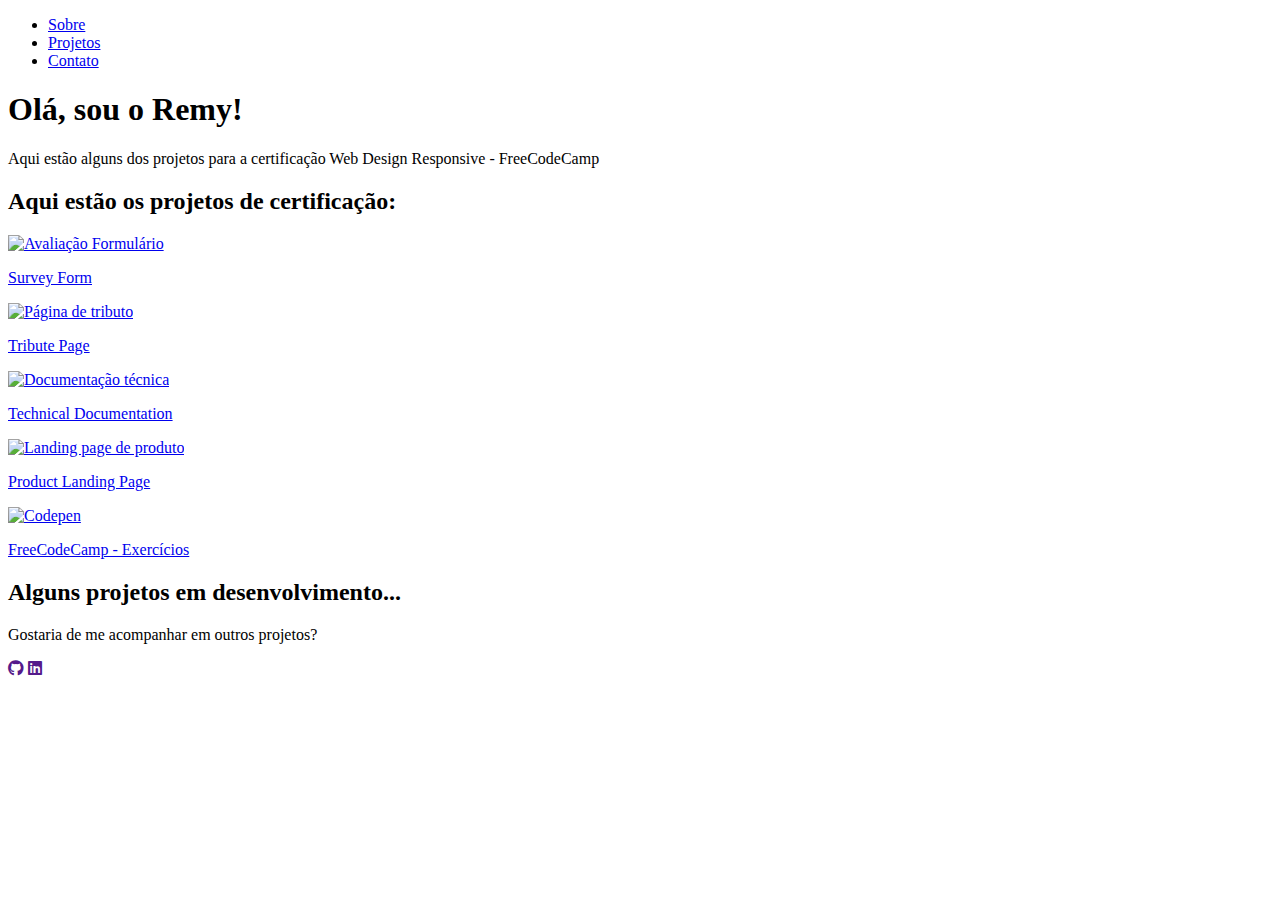
==== index.html @ e97b7873 "personalPortfolio" ====
<!DOCTYPE html>
<html lang="pt-br">
<head>
    <meta charset="UTF-8">
    <meta name="viewport" content="width=device-width, initial-scale=1.0">
    <link rel="stylesheet" href="./styles.css">
    <link rel="stylesheet" href="https://cdnjs.cloudflare.com/ajax/libs/font-awesome/6.7.2/css/all.min.css" integrity="sha512-Evv84Mr4kqVGRNSgIGL/F/aIDqQb7xQ2vcrdIwxfjThSH8CSR7PBEakCr51Ck+w+/U6swU2Im1vVX0SVk9ABhg==" crossorigin="anonymous" referrerpolicy="no-referrer" />
    <title>Portfólio Pessoal</title>
</head>
<body>
    <nav id="navbar">
        <ul id="nav-list">
            <li><a href="#welcome-section">Sobre</a></li>
            <li><a href="#projects">Projetos</a></li>
            <li><a href="#contact">Contato</a></li>
        </ul>
    </nav>
    <section id="welcome-section" class="welcome-section">
        <h1>Olá, sou o Remy!</h1>
        <p>Aqui estão alguns dos projetos para a certificação Web Design Responsive - FreeCodeCamp</p>
    </section>
    <section id="projects" class="projects">
        <h2>Aqui estão os projetos de certificação:</h2>
        <div class="projects-grid">
            <a href="https://github.com/remyfonseca/freecodecamp-WebDesign/tree/main/surveyForm" target="_blank"><img src="./assets/surveyform.png" alt="Avaliação Formulário" class="project-img"><p class="project-title">Survey Form</p></a>
            <a href="https://github.com/remyfonseca/freecodecamp-WebDesign/tree/main/tributePage" target="_blank"><img src="./assets/tributePage.png" alt="Página de tributo" class="project-img"><p class="project-title">Tribute Page</p></a>
            <a href="https://github.com/remyfonseca/freecodecamp-WebDesign/tree/main/technicalDocumentationPage" target="_blank"><img src="./assets/technicalDocumentation.png" alt="Documentação técnica" class="project-img"><p class="project-title">Technical Documentation</p></a>
            <a href="https://github.com/remyfonseca/freecodecamp-WebDesign/tree/main/productLandingPage" target="_blank"><img src="./assets/productLandingPage.png" alt="Landing page de produto" class="project-img"><p class="project-title">Product Landing Page</p></a>
            <a href="https://codepen.io/remyfonseca/collections/" target="_blank"><img src="./assets/codepen.png" alt="Codepen" class="project-img"><p class="project-title">FreeCodeCamp - Exercícios</p></a>
        </div>
    </section>
    <section id="contact" class="contact">
        <div id="contact-header">
            <h2>Alguns projetos em desenvolvimento...</h2>
            <p>Gostaria de me acompanhar em outros projetos?</p>
        </div>
        <div id="contact-links">
            <a href="" id="profile-link" target="_blank"><i class="fa-brands fa-github"></i></a>
            <a href="" id="linkedin-link" target="_blank"><i class="fa-brands fa-linkedin"></i></a>
        </div>
    </section>
</body>
</html>
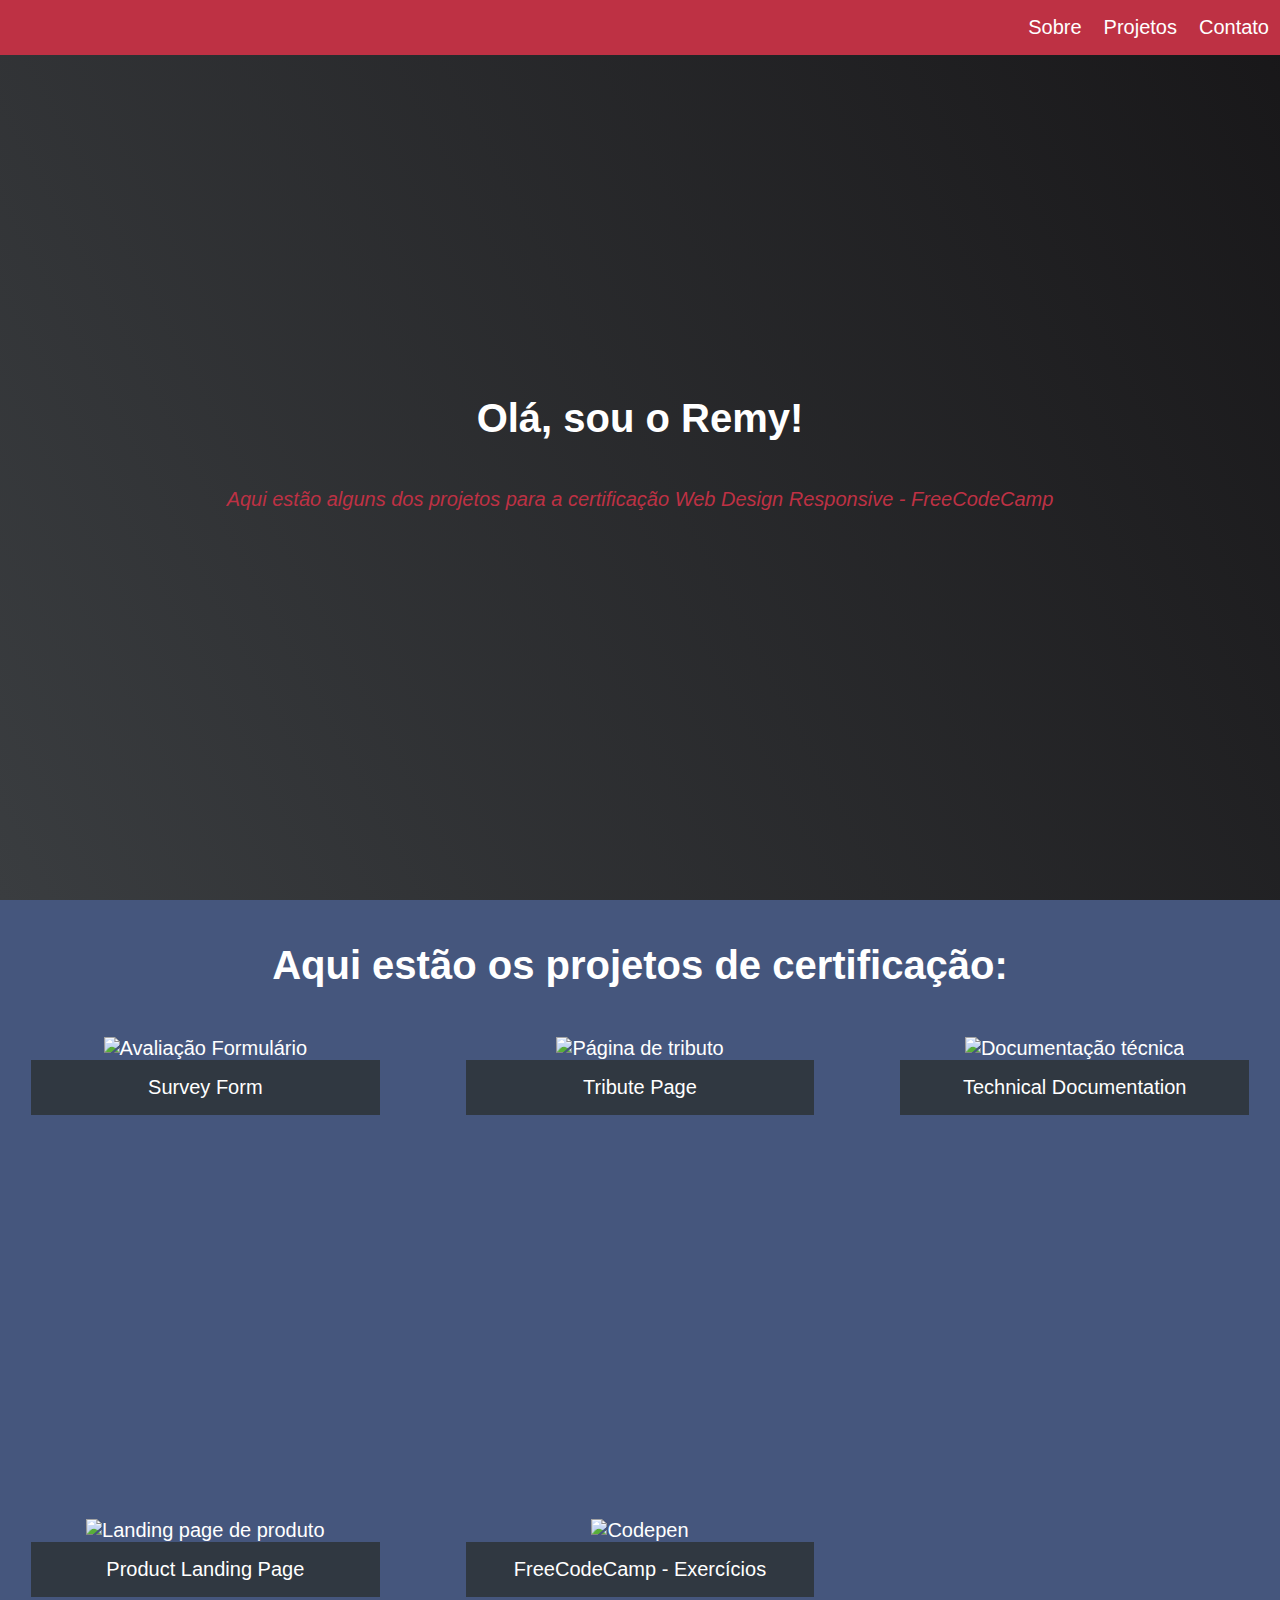
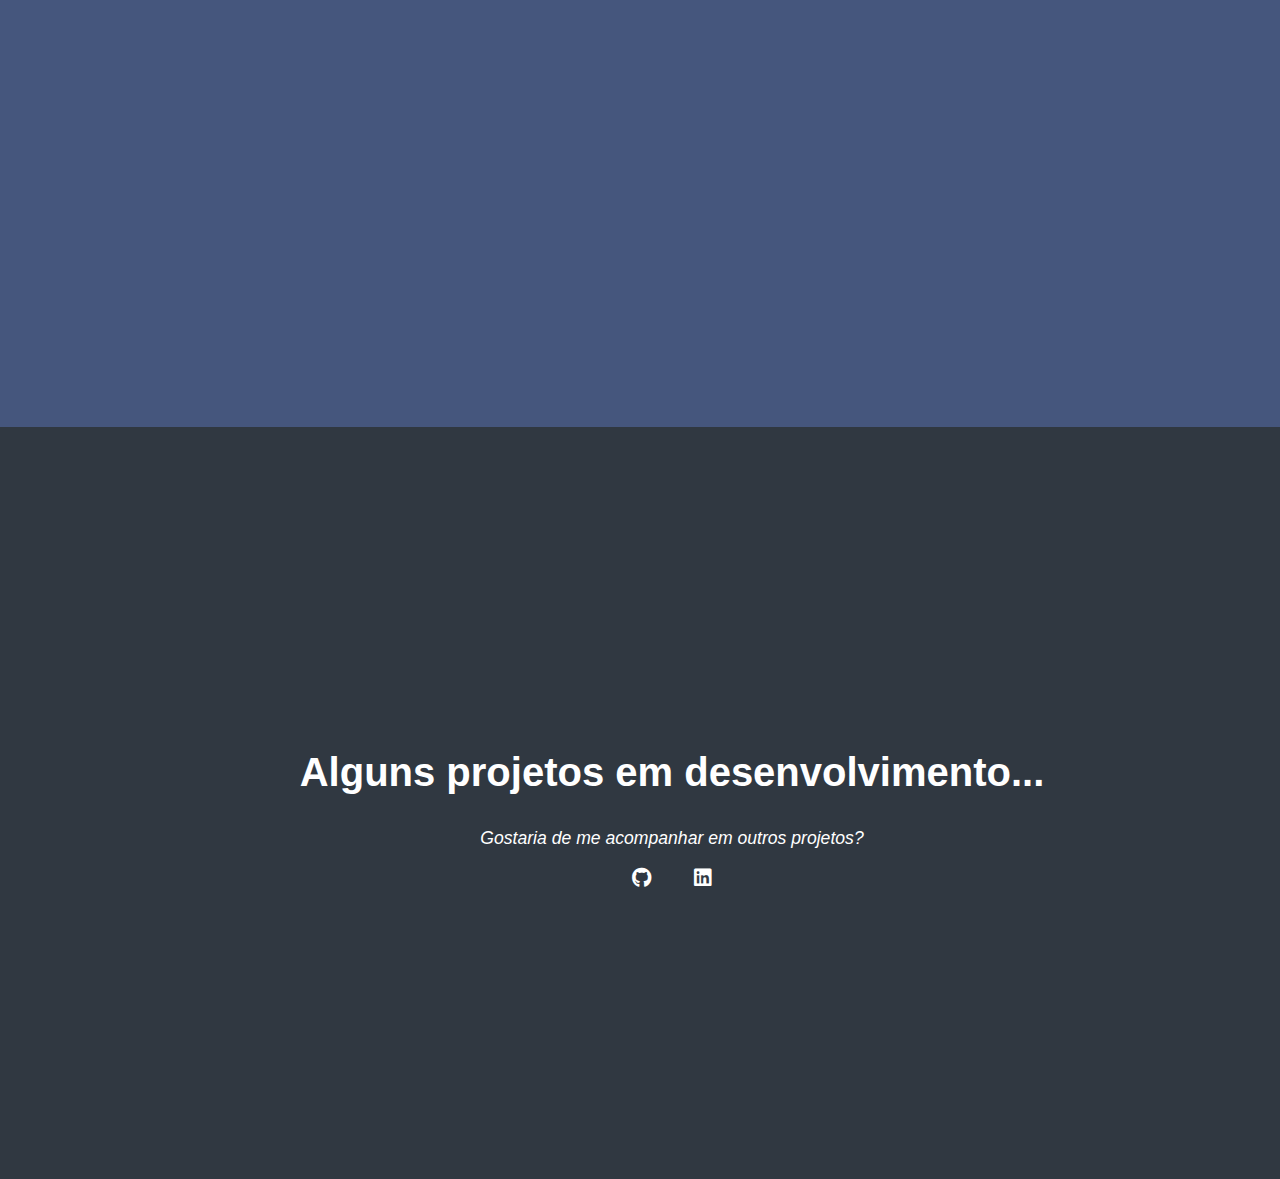
==== commit a212c348: "personalPortfolio" ====
--- a/index.html
+++ b/index.html
@@ -3,7 +3,7 @@
 <head>
     <meta charset="UTF-8">
     <meta name="viewport" content="width=device-width, initial-scale=1.0">
-    <link rel="stylesheet" href="./styles.css">
+    <link rel="stylesheet" href="./personalPortfolio/styles.css">
     <link rel="stylesheet" href="https://cdnjs.cloudflare.com/ajax/libs/font-awesome/6.7.2/css/all.min.css" integrity="sha512-Evv84Mr4kqVGRNSgIGL/F/aIDqQb7xQ2vcrdIwxfjThSH8CSR7PBEakCr51Ck+w+/U6swU2Im1vVX0SVk9ABhg==" crossorigin="anonymous" referrerpolicy="no-referrer" />
     <title>Portfólio Pessoal</title>
 </head>
--- a/personalPortfolio/styles.css
+++ b/personalPortfolio/styles.css
@@ -0,0 +1,170 @@
+body{
+    font-family: 'Poppins', sans-serif;
+    margin: 0;
+    padding: 0;
+}   
+
+#navbar{
+    background-color: #be3144;
+    position: fixed;
+    top: 0;
+    left: 0;
+    width: 100%;
+    display: flex;
+    justify-content: flex-end;
+}
+
+#nav-list{
+    display: flex;
+    flex-direction: row;
+}
+
+li{
+    list-style: none;
+}
+
+a{
+    color: white;
+    text-decoration: none;
+    font-size: 20px;
+    padding: 16px 11px;
+    transition: 0.3s;
+}
+
+a:hover{
+    background-color: #45567d;
+    color: #be3144;
+    transition: 0.3s;
+    border-radius: 2px;
+}
+
+#welcome-section{
+    width: 100%;
+    height: 100vh;
+    display: flex;
+    flex-direction: column;
+    align-items: center;
+    justify-content: center;
+    background-color: #000;
+    background: linear-gradient(
+        62deg, 
+        #3a3d40 0%,
+        #181719 100%
+    );
+}
+
+h1{
+    color: white;
+    font-size: 40px;
+    font-weight: 800;
+}
+
+#welcome-section p{
+    color: #be3144;
+    font-size: 20px;
+    font-style: italic;
+    font-weight: 100;
+}
+
+.projects{
+    margin: 0;
+    padding: 10px 20px;
+    text-align: center;
+    background-color: #45567d;
+}
+
+h2{
+    font-size: 40px;
+    color: white;
+}
+
+.project-img{
+    height: calc(100% - 48px);
+    width: 100%;
+    object-fit: cover;
+}
+
+.project-title{
+    color: white;
+    width: 100%;
+    background-color: #303841;
+    margin: 0;
+    padding: 16px 0;
+}
+
+.projects-grid{
+    display: grid;
+    grid-template-columns: repeat(auto-fit, minmax(330px,1fr));
+    grid-gap: 64px;
+    width: 100%;
+    max-width: 1280px;
+    height: 100vh;
+    margin: 0 auto;
+    margin-bottom: 96px;
+    transition: 0.3s;
+}
+
+.project-title:hover::before {
+    content: "<";
+    margin-right: 8px;
+    color: #be3144; 
+}
+
+.project-title:hover::after {
+    content: "/>";
+    margin-left: 8px;
+    color: #be3144; 
+}
+
+#contact{
+    background-color: #303841;
+    width: 100%;
+    height: 80vh;
+    padding: 16px 32px;
+    display: flex;
+    flex-direction: column;
+    justify-content: center;
+    align-items: center;
+}
+
+#contact p{
+    color: white;
+    font-style: italic;
+    font-weight: 100;
+    text-align: center;
+    font-size: 17.6px;
+}
+
+#contact-links a{
+    margin: 5px 8px;
+}
+@media screen and (max-width: 768px){
+    #navbar{
+        justify-content: center;
+        align-items: center;
+    }
+    #nav-list{
+        flex-direction: row;
+        align-items: center;
+    }
+    #welcome-section p{
+        font-size: 16px;
+    }
+    .projects-grid {
+        grid-template-columns: repeat(2, 1fr);
+        grid-gap: 32px;
+        max-width: 100%;
+    }
+    a{
+        padding: 10px 20px;
+    }
+
+    h1{
+        font-size: 30px;
+    }
+
+    h2{
+        font-size: 32px;
+    }
+    
+}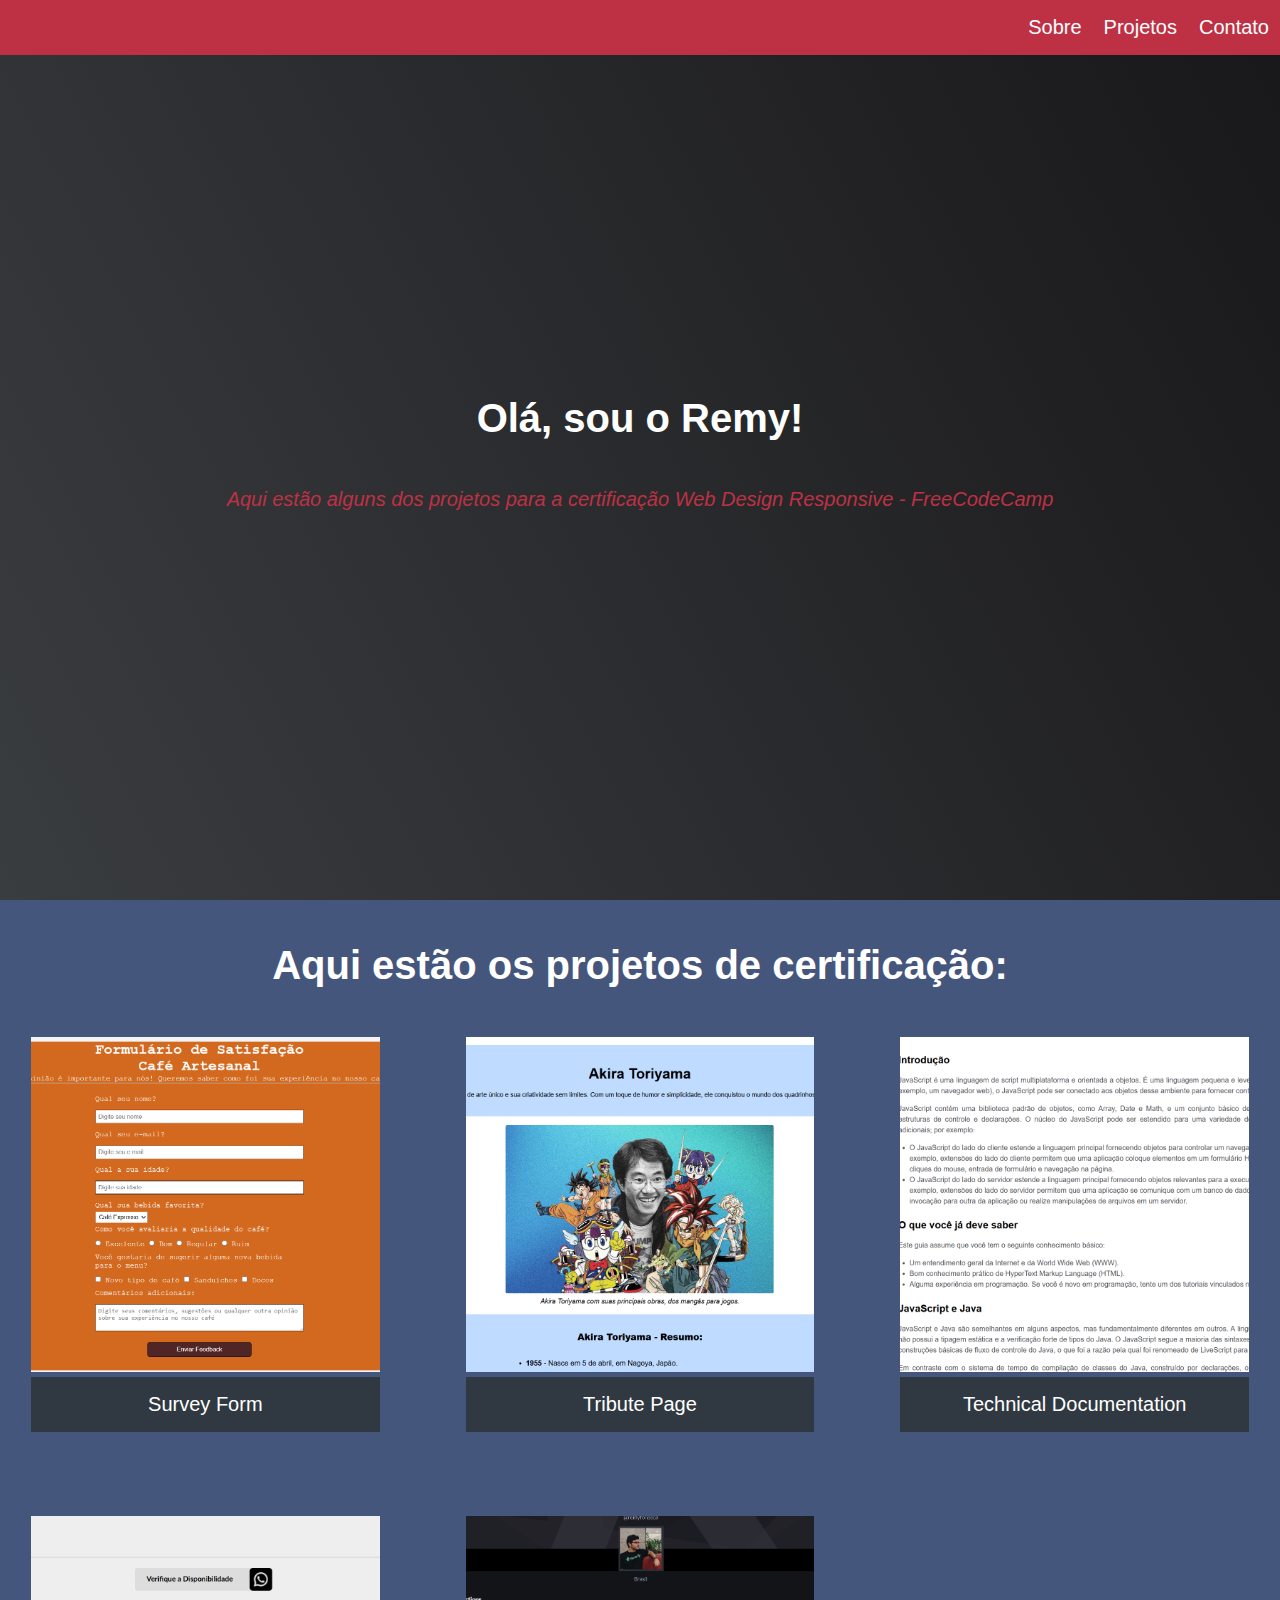
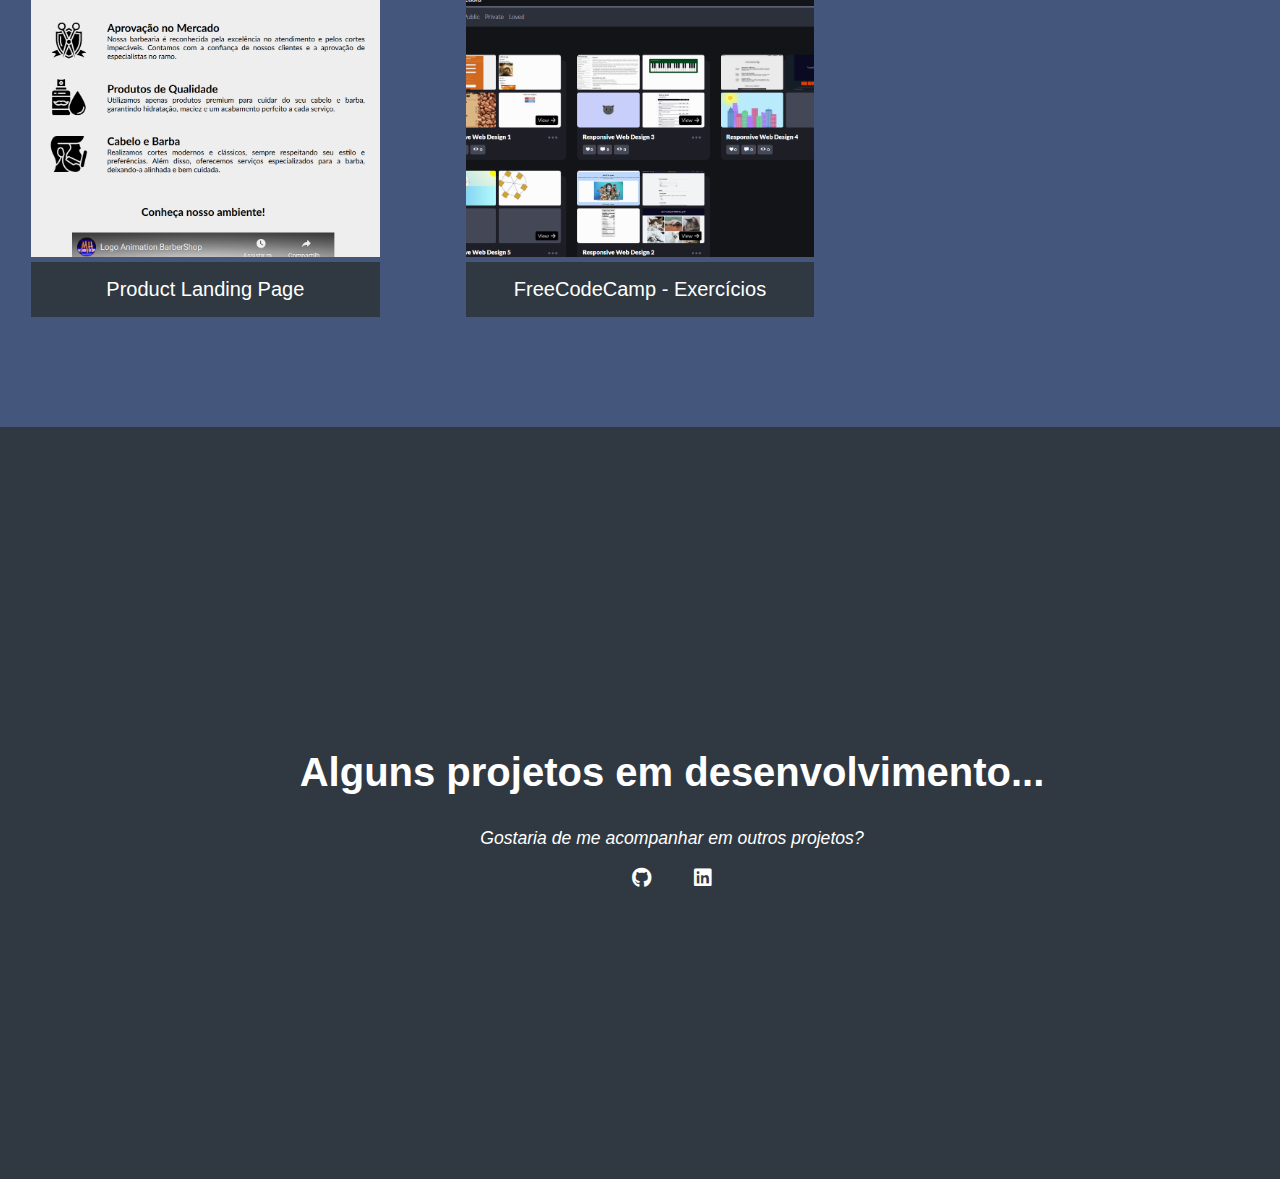
==== commit a34c2dd8: "personalPortfolio vFinal" ====
--- a/index.html
+++ b/index.html
@@ -22,11 +22,11 @@
     <section id="projects" class="projects">
         <h2>Aqui estão os projetos de certificação:</h2>
         <div class="projects-grid">
-            <a href="https://github.com/remyfonseca/freecodecamp-WebDesign/tree/main/surveyForm" target="_blank"><img src="./assets/surveyform.png" alt="Avaliação Formulário" class="project-img"><p class="project-title">Survey Form</p></a>
-            <a href="https://github.com/remyfonseca/freecodecamp-WebDesign/tree/main/tributePage" target="_blank"><img src="./assets/tributePage.png" alt="Página de tributo" class="project-img"><p class="project-title">Tribute Page</p></a>
-            <a href="https://github.com/remyfonseca/freecodecamp-WebDesign/tree/main/technicalDocumentationPage" target="_blank"><img src="./assets/technicalDocumentation.png" alt="Documentação técnica" class="project-img"><p class="project-title">Technical Documentation</p></a>
-            <a href="https://github.com/remyfonseca/freecodecamp-WebDesign/tree/main/productLandingPage" target="_blank"><img src="./assets/productLandingPage.png" alt="Landing page de produto" class="project-img"><p class="project-title">Product Landing Page</p></a>
-            <a href="https://codepen.io/remyfonseca/collections/" target="_blank"><img src="./assets/codepen.png" alt="Codepen" class="project-img"><p class="project-title">FreeCodeCamp - Exercícios</p></a>
+            <a href="https://github.com/remyfonseca/freecodecamp-WebDesign/tree/main/surveyForm" target="_blank"><img src="./personalPortfolio/assets/surveyform.png" alt="Avaliação Formulário" class="project-img"><p class="project-title">Survey Form</p></a>
+            <a href="https://github.com/remyfonseca/freecodecamp-WebDesign/tree/main/tributePage" target="_blank"><img src="./personalPortfolio/assets/tributePage.png" alt="Página de tributo" class="project-img"><p class="project-title">Tribute Page</p></a>
+            <a href="https://github.com/remyfonseca/freecodecamp-WebDesign/tree/main/technicalDocumentationPage" target="_blank"><img src="./personalPortfolio/assets/technicalDocumentation.png" alt="Documentação técnica" class="project-img"><p class="project-title">Technical Documentation</p></a>
+            <a href="https://github.com/remyfonseca/freecodecamp-WebDesign/tree/main/productLandingPage" target="_blank"><img src="./personalPortfolio/assets/productLandingPage.png" alt="Landing page de produto" class="project-img"><p class="project-title">Product Landing Page</p></a>
+            <a href="https://codepen.io/remyfonseca/collections/" target="_blank"><img src="./personalPortfolio/assets/codepen.png" alt="Codepen" class="project-img"><p class="project-title">FreeCodeCamp - Exercícios</p></a>
         </div>
     </section>
     <section id="contact" class="contact">
